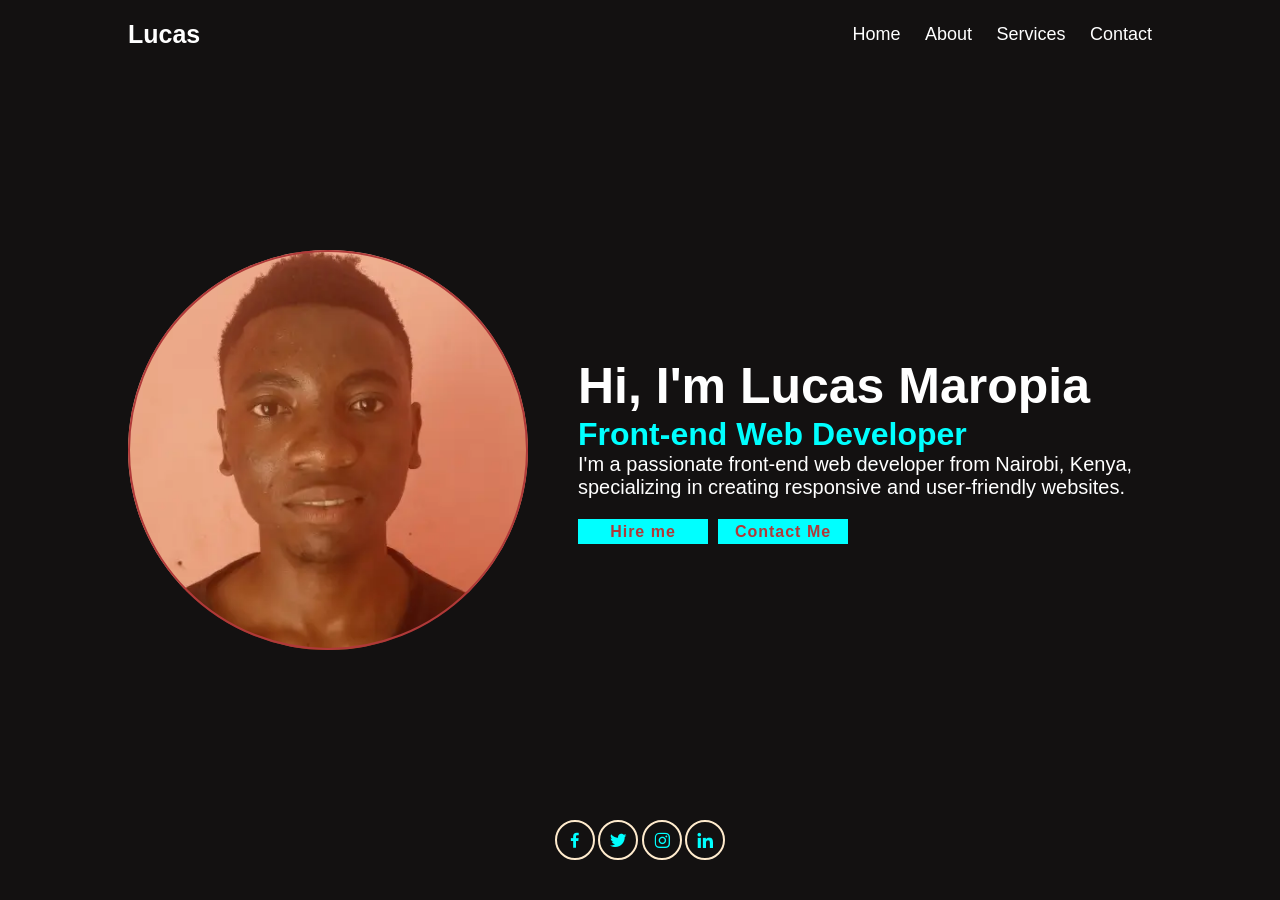
==== index.html @ c218b0c3 "Add files via upload" ====
<!DOCTYPE html>
<html lang="en">
<head>
    <meta charset="UTF-8">
    <meta name="viewport" content="width=device-width, initial-scale=1.0">
    <title>Lucas Maropia - Portfolio</title>
    <link rel="stylesheet" href="style.css">
    <link href='https://unpkg.com/boxicons@2.1.4/css/boxicons.min.css' rel='stylesheet'>
</head>
<body>
    <header class="header">
        <a href="#" class="logo">Lucas</a>
        <nav class="navbar">
            <a href="#">Home</a>
            <a href="#">About</a>
            <a href="#">Services</a>
            <a href="#">Contact</a>
        </nav>
    </header>
    <section class="home">
        <img src="IMG_20241103_084734-2.webp" alt="Lucas Maropia">
        <div class="home-content">
            <h1>Hi, I'm Lucas Maropia</h1>
            <h3>Front-end Web Developer</h3>
            <p>I'm a passionate front-end web developer from Nairobi, Kenya, specializing in creating responsive and user-friendly websites.</p>
            <div class="btn-box">
                <a href="#">Hire me</a>
                <a href="#">Contact Me</a>

            </div>
        </div>

        <div class="home-sci">
            <a href="#"><i class='bx bxl-facebook'></i></a>
            <a href="#"><i class='bx bxl-twitter'></i></a>
            <a href="#"><i class='bx bxl-instagram'></i></a>
            <a href="#"><i class='bx bxl-linkedin'></i></a>

        </div>
        <span class="home-imgHover"></span>

    </section>
</body>
</html>
---- style.css ----
*{
    margin: 0;
    padding: 0;
    box-sizing: border-box;
    font-family: 'Poppins', sans-serif;
}
body{
    background: #131111;
    color: white;
}
.header{
    position: fixed;
    top: 0;
    left: 0;
    width: 100%;
    padding: 20px 10%;
    background: #131111;
    display: flex;
     justify-content: space-between;
    align-items: center;
    z-index:100; ;
}
.logo{
    position: relative;
    font-size: 25px;
    font-weight: 600;
    color: white;
    text-decoration: none;
}
.logo::before{
    content: '';
    position: absolute;
    top: 0;
    right: 0;
    width: 100%;
    height: 100%;
  background: #131111;
  animation: showright ease forwards 2s;
}
@keyframes showright{
    100%{
        width: 0;
    }
    
}
.navbar a{
    color: white;
    font-size: 18px;
    font-weight: 500;
    text-decoration: none;
     margin-left: 20px;
     transition: 2s;
}
.navbar a:hover{
    color: aqua;  
}

.home{
    height: 100vh;
    display: flex;
    justify-content: center;
    align-items: center;
    padding: 0 10%;
}
.home-content{
    max-width: 600px;
}
.home-content h1{
    position: relative;
    font-size: 50px;
    font-weight: 700;
    line-height: 1.2;
}
.home-content h3{
    font-size: 32px;
    font-weight: 700;
    color: aqua;
   
}
.home-content p{
    font-size: 20px;
}
.home-content .btn-box{
    display: flex;
    justify-content: space-between;
    width: 270px;
    height: 25px;
    margin-top: 20px;
}
.btn-box a{
    position: relative;
    display: inline-flex;
    justify-content: center;
    align-items: center;
    width: 130px;
    height: 100%;
    background:aqua;
    border: aqua;
    border-radius: 8px;
    font-size: 16px;
    color: #b03939;
    text-decoration: none;
    font-weight: 600;
    letter-spacing: 1px;
    z-index: 1;

}
.btn-box a:nth-child(2){
    background: aqua;
    color: #b03939;
}
.btn-box a::before{
    content: '';
    position: absolute;
    top: 0;
    left: 0;
    width: 100%;
    height: 100%;
    background: aqua;
    z-index: -1;
    transition: .5s;
}
.btn-box a:hover::before{
    width: 100%;
    height: 100%;
    background: #131111;
    opacity: 0.5;
    
}
.home-sci{
    position: absolute;
    bottom: 40px;
    width: 170px;
    display: flex;
    justify-content: space-between;
}
.home-sci a{
    position: relative;
    display: inline-flex;
    justify-content: center;
    align-items: center;
    width: 40px;
    height: 40px;
    border: 2px solid blanchedalmond;
    border-radius: 50%;
    font-size: 20px;
    color:aqua;
    text-decoration: none;
   z-index: 1;
    overflow: hidden;
    transition: .5;
}
.home-sci a::before{
    content: '';
    position: absolute;
    top: 0;
    left: 0;
    width: 100%;
    height: 100%;;
    z-index: -1;
    transition: .5s;
}
.home-sci a:hover::before{
    width: 100%;
    height: 100%;
    background: rgb(79, 213, 213);
}
img{
    width: 400px;
    height: 400px;
    border-radius: 50%;
    margin-right: 50px;
    justify-content: start right;
}
.home-imgHover{
    position: absolute;
    top:5;
    left: 128px;
    width: 400px;
    height: 400px;
    background: transparent;
    border: 2px solid #b03939;
    transition: .5s;
    border-radius:50%;
}
.home-imgHover:hover{
    background:blue;
    opacity: 0.5;
}
.home-content h1::before{
    content: '';
    position: absolute;
    top: 0;
    right: 0;
    width: 100%;
    height: 100%;
  background: #131111;
  animation: showright ease forwards 2s
}
.home-content h3::before{
    content: '';
    position: absolute;
    top: 0;
    right: 0;
    width: 100%;
    height: 100%;
  background: #131111;
  animation: showright ease forwards 2s
}
.home-imgHover::after{
    content: '';
    position: absolute;
    top: 0;
    right: 0;
    width: 100%;
    height: 100%;
  background: blue;
  width: 400px;
    height: 400px;
    border-radius: 50%;
  animation: showright ease forwards 2s
}
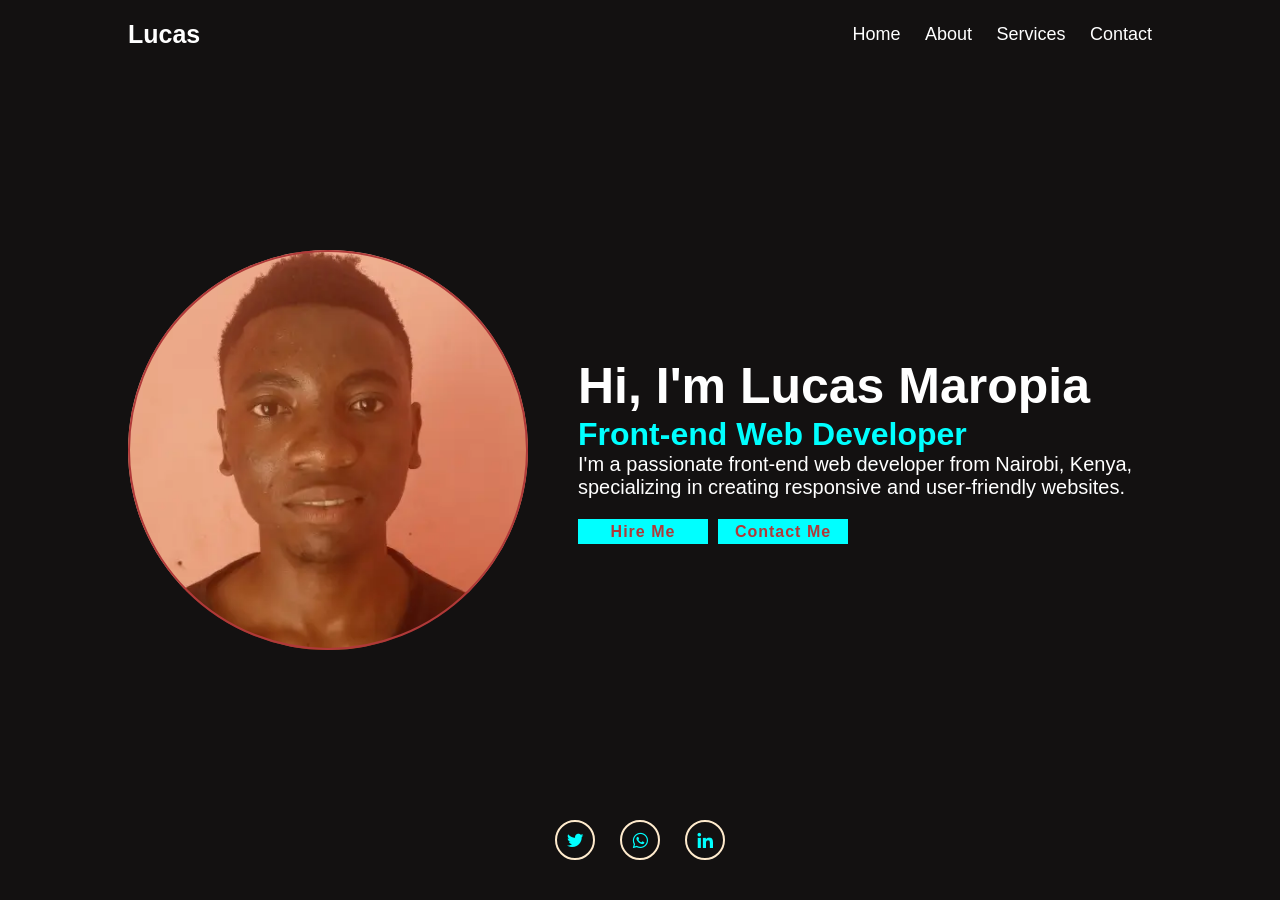
==== commit 80731ac9: "Update navigation links and social media icons" ====
--- a/index.html
+++ b/index.html
@@ -11,10 +11,10 @@
     <header class="header">
         <a href="#" class="logo">Lucas</a>
         <nav class="navbar">
-            <a href="#">Home</a>
-            <a href="#">About</a>
-            <a href="#">Services</a>
-            <a href="#">Contact</a>
+            <a href="#" class="active">Home</a>
+            <a href="About me.html">About</a>
+            <a href="Services.html">Services</a>
+            <a href="Contact.html">Contact</a>
         </nav>
     </header>
     <section class="home">
@@ -24,21 +24,24 @@
             <h3>Front-end Web Developer</h3>
             <p>I'm a passionate front-end web developer from Nairobi, Kenya, specializing in creating responsive and user-friendly websites.</p>
             <div class="btn-box">
-                <a href="#">Hire me</a>
-                <a href="#">Contact Me</a>
+                <a href="Hire me.html">Hire Me</a>
+                <a href="Contact.html">Contact Me</a>
 
             </div>
+              <a href="Hire-me.html" class="hire-btn"></a>
         </div>
 
         <div class="home-sci">
-            <a href="#"><i class='bx bxl-facebook'></i></a>
-            <a href="#"><i class='bx bxl-twitter'></i></a>
-            <a href="#"><i class='bx bxl-instagram'></i></a>
-            <a href="#"><i class='bx bxl-linkedin'></i></a>
+            <a href="https://x.com/Lukash2023">
+                <i class='bx bxl-twitter'></i></a>
+                <a href=" https://whatsapp.com/dl/">
+                    <i class='bx bxl-whatsapp'></i></a>
+            <a href="https://www.linkedin.com/in/lucas-maropia-5b70623b4?utm_source=share_via&utm_content=profile&utm_medium=member_android">
+                <i class='bx bxl-linkedin'></i></a>
 
         </div>
         <span class="home-imgHover"></span>
 
     </section>
 </body>
-</html>+</html>
